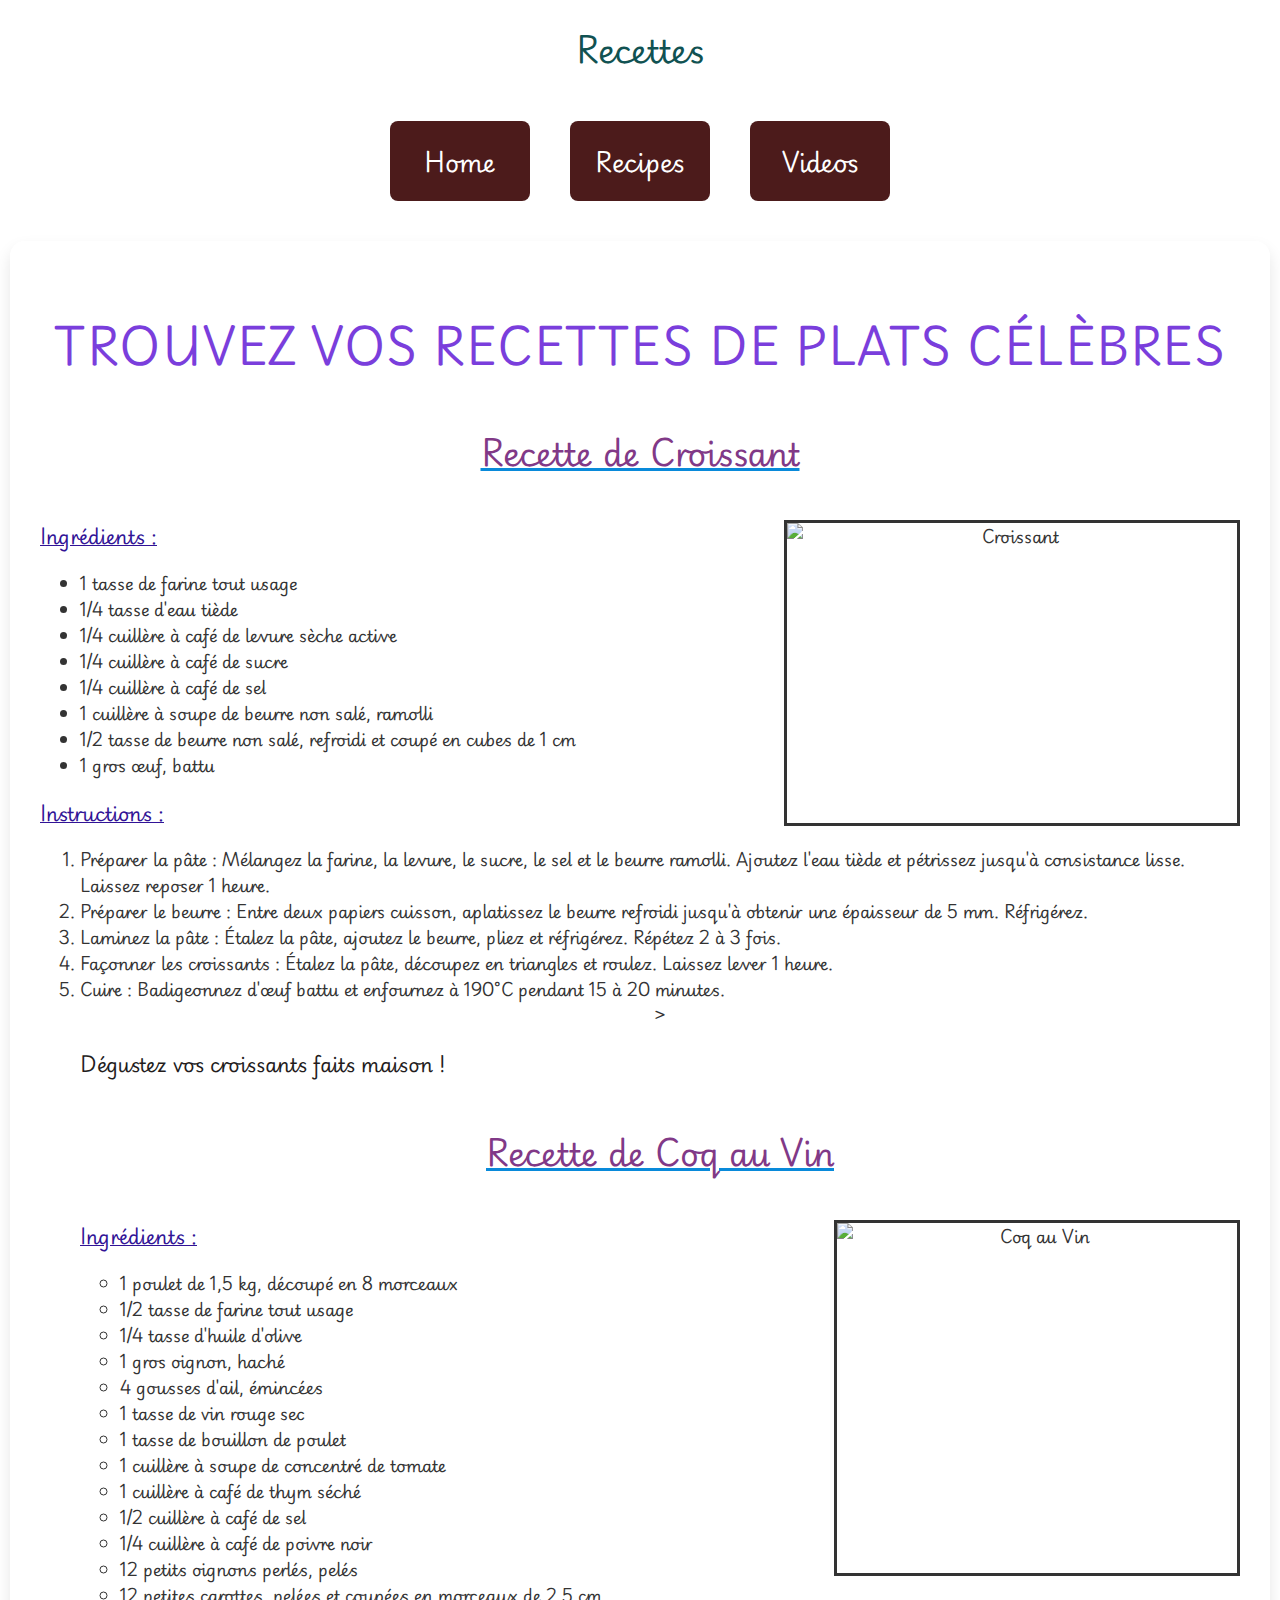
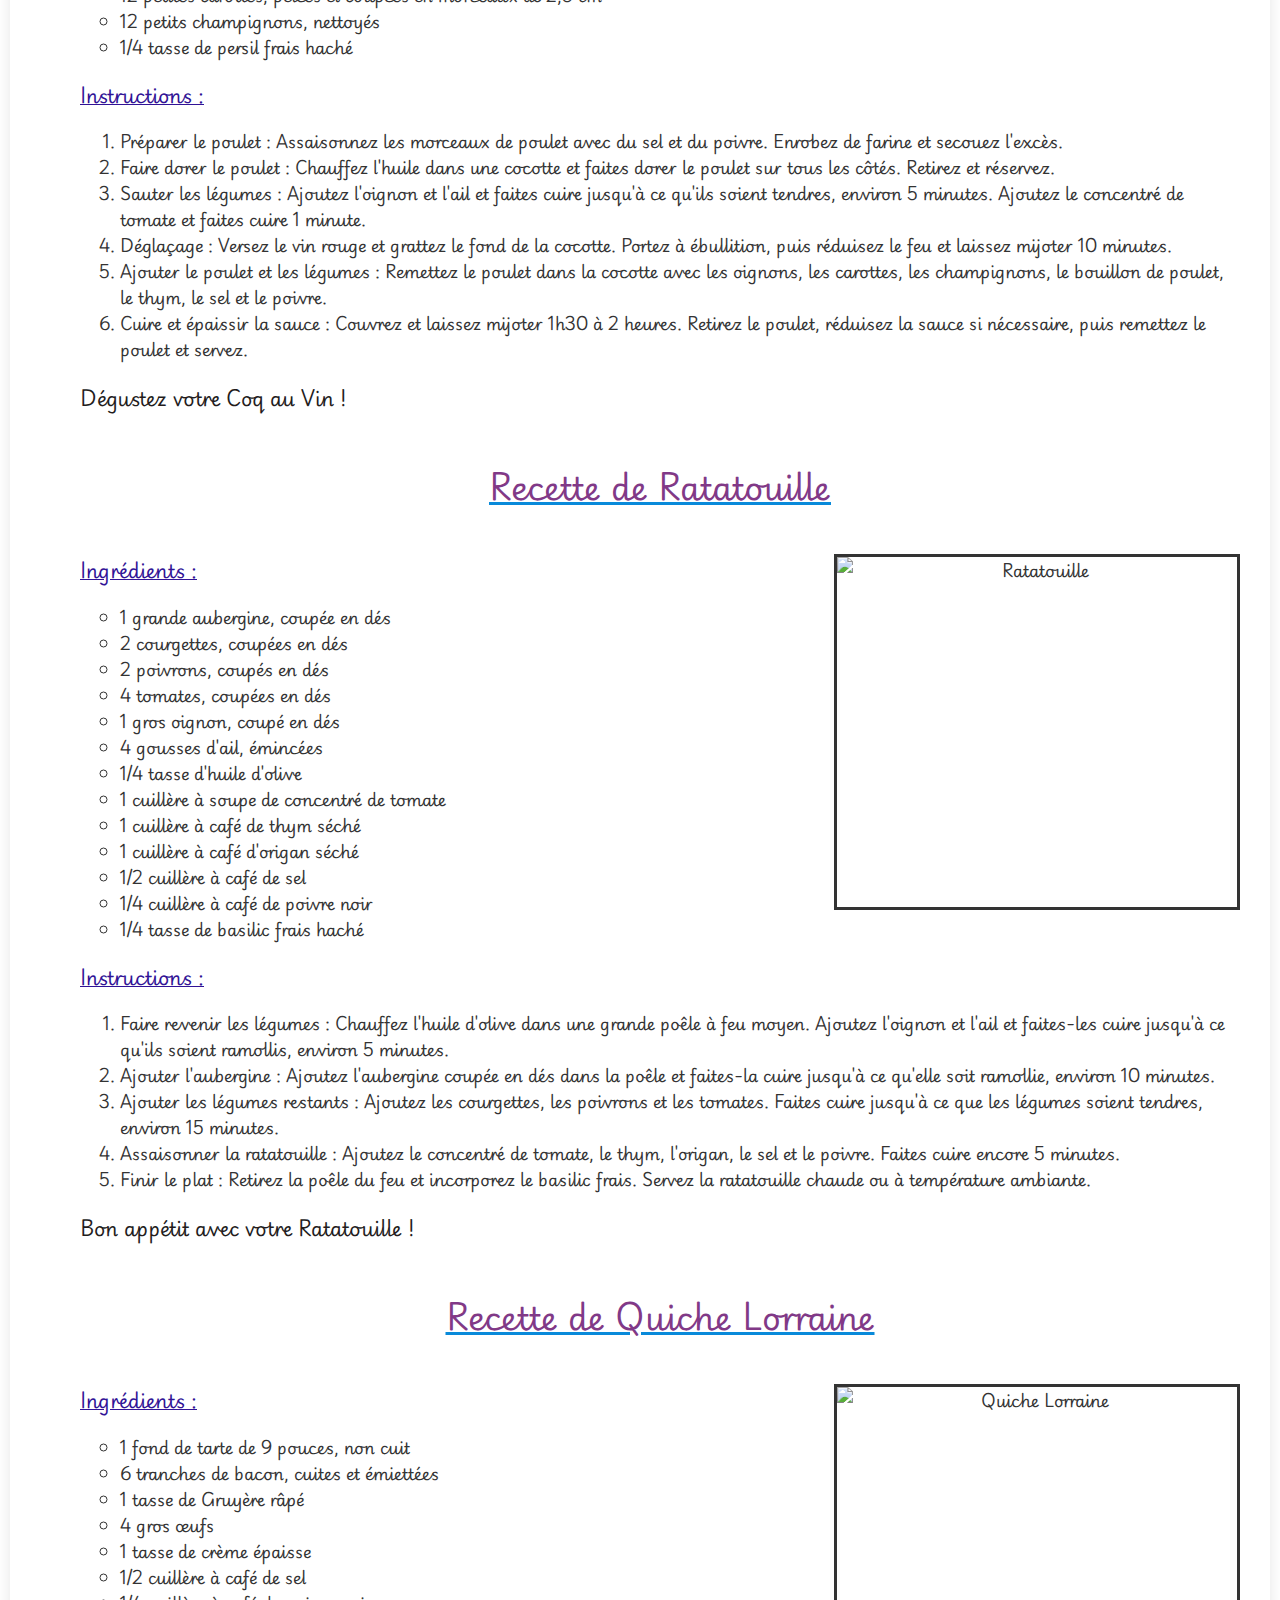
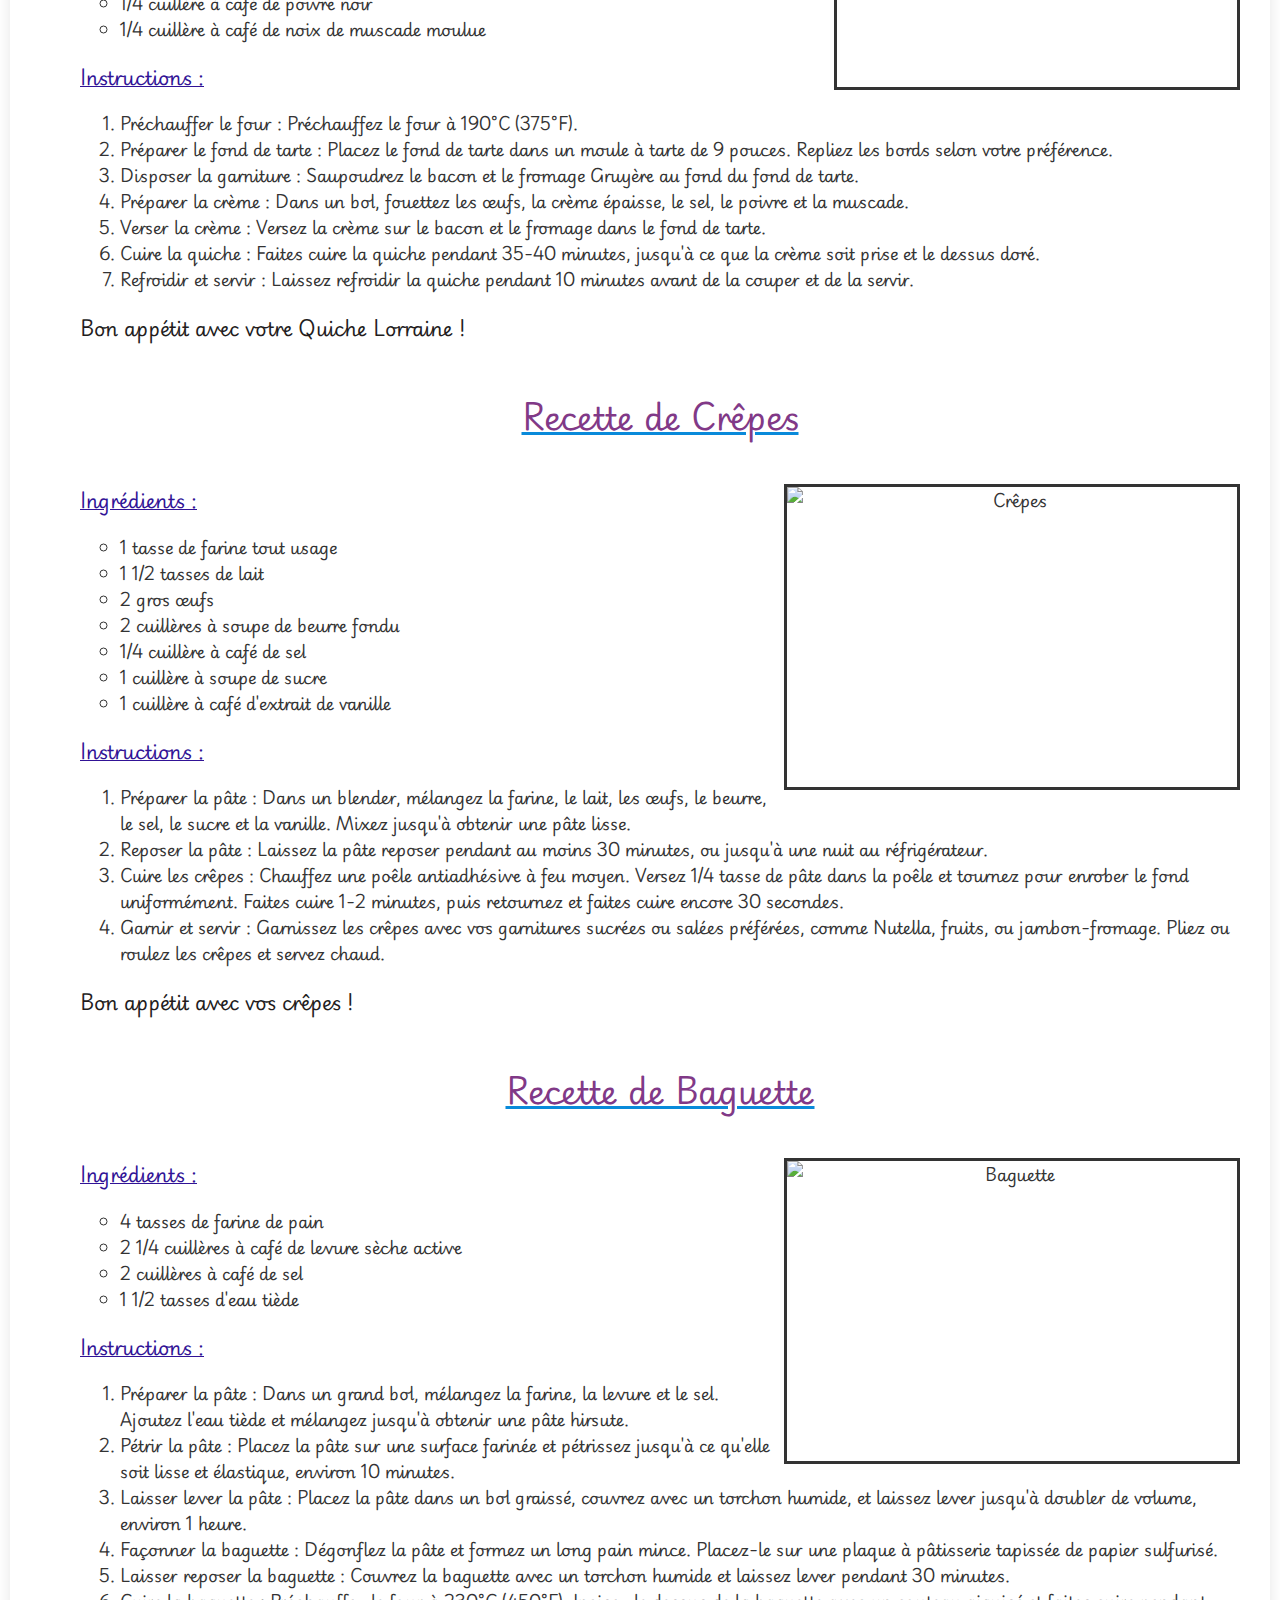
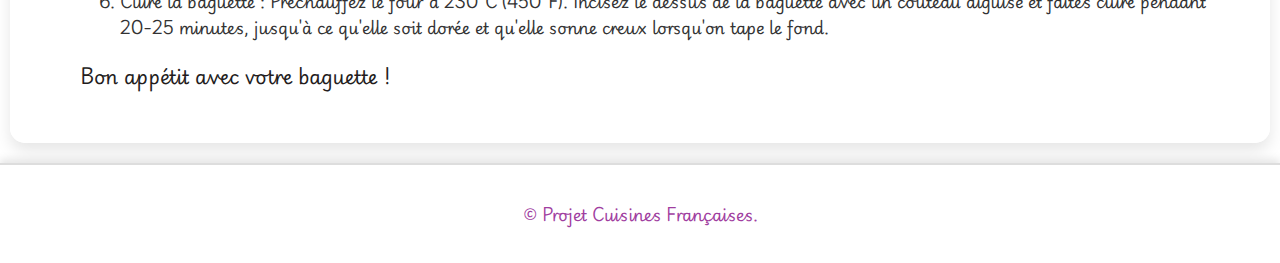
==== recipes.html @ f679b9dc "Add files via upload" ====
<!DOCTYPE html>
<html lang="fr">

<head>
    <meta charset="UTF-8">
    <meta name="viewport" content="width=device-width, initial-scale=1.0">
    <title>Recettes</title>
    <link rel="stylesheet" href="style.css">
    <style>
        @import url('https://fonts.googleapis.com/css2?family=Playwrite+GB+S:ital,wght@0,100..400;1,100..400&display=swap');
    </style>
</head>

<body>
    <header>
        <h1>Recettes</h1>
    </header>

    <!-- Navigation -->
    <nav>
        <div class="nav-button">
            <h2><a href="index.html" target="_self">Home</a></h2>
        </div>
        <div class="nav-button">
            <h2><a href="recipes.html" target="_self">Recipes</a></h2>
        </div>
        <div class="nav-button">
            <h2><a href="videos.html" target="_self">Videos</a></h2>
        </div>
    </nav>

    <!-- Main Content Section -->
    <section class="content">
        <h2>Trouvez vos recettes de plats célèbres</h2>

        <h4>Recette de Croissant</h4>
        <img src="./Assets/croissant.jpg" alt="Croissant"
            style="width:450px; height:300px; float:right; border: medium solid;">
        <h3>Ingrédients :</h3>

        <ul>
            <li>1 tasse de farine tout usage</li>
            <li>1/4 tasse d'eau tiède</li>
            <li>1/4 cuillère à café de levure sèche active</li>
            <li>1/4 cuillère à café de sucre</li>
            <li>1/4 cuillère à café de sel</li>
            <li>1 cuillère à soupe de beurre non salé, ramolli</li>
            <li>1/2 tasse de beurre non salé, refroidi et coupé en cubes de 1 cm</li>
            <li>1 gros œuf, battu</li>
        </ul>

        <h3>Instructions :</h3>

        <ol>
            <li><b>Préparer la pâte :</b> Mélangez la farine, la levure, le sucre, le sel et le beurre ramolli. Ajoutez
                l'eau tiède et pétrissez jusqu'à consistance lisse. Laissez reposer 1 heure.</li>
            <li><b>Préparer le beurre :</b> Entre deux papiers cuisson, aplatissez le beurre refroidi jusqu'à obtenir
                une épaisseu</ul>r de 5 mm. Réfrigérez.</li>
            <li><b>Laminez la pâte :</b> Étalez la pâte, ajoutez le beurre, pliez et réfrigérez. Répétez 2 à 3 fois.
            </li>
            <li><b>Façonner les croissants :</b> Étalez la pâte, découpez en triangles et roulez. Laissez lever 1 heure.
            </li>
            <li><b>Cuire :</b> Badigeonnez d'œuf battu et enfournez à 190°C pendant 15 à 20 minutes.</li>
            </ol< /ol>>

            <p>Dégustez vos croissants faits maison !</p>

            <h4>Recette de Coq au Vin</h4>
            <img src="./Assets/coq-au-vin.jpg" alt="Coq au Vin"
                style="width:400px; height:350px; float:right; border: medium solid;">
            <h3>Ingrédients :</h3>
            <ul>
                <li>1 poulet de 1,5 kg, découpé en 8 morceaux</li>
                <li>1/2 tasse de farine tout usage</li>
                <li>1/4 tasse d'huile d'olive</li>
                <li>1 gros oignon, haché</li>
                <li>4 gousses d'ail, émincées</li>
                <li>1 tasse de vin rouge sec</li>
                <li>1 tasse de bouillon de poulet</li>
                <li>1 cuillère à soupe de concentré de tomate</li>
                <li>1 cuillère à café de thym séché</li>
                <li>1/2 cuillère à café de sel</li>
                <li>1/4 cuillère à café de poivre noir</li>
                <li>12 petits oignons perlés, pelés</li>
                <li>12 petites carottes, pelées et coupées en morceaux de 2,5 cm</li>
                <li>12 petits champignons, nettoyés</li>
                <li>1/4 tasse de persil frais haché</li>
            </ul>

            <h3>Instructions :</h3>

            <ol>
                <li><b>Préparer le poulet :</b> Assaisonnez les morceaux de poulet avec du sel et du poivre. Enrobez de
                    farine et secouez l'excès.</li>
                <li><b>Faire dorer le poulet :</b> Chauffez l'huile dans une cocotte et faites dorer le poulet sur tous
                    les côtés. Retirez et réservez.</li>
                <li><b>Sauter les légumes :</b> Ajoutez l'oignon et l'ail et faites cuire jusqu'à ce qu'ils soient
                    tendres, environ 5 minutes. Ajoutez le concentré de tomate et faites cuire 1 minute.</li>
                <li><b>Déglaçage :</b> Versez le vin rouge et grattez le fond de la cocotte. Portez à ébullition, puis
                    réduisez le feu et laissez mijoter 10 minutes.</li>
                <li><b>Ajouter le poulet et les légumes :</b> Remettez le poulet dans la cocotte avec les oignons, les
                    carottes, les champignons, le bouillon de poulet, le thym, le sel et le poivre.</li>
                <li><b>Cuire et épaissir la sauce :</b> Couvrez et laissez mijoter 1h30 à 2 heures. Retirez le poulet,
                    réduisez la sauce si nécessaire, puis remettez le poulet et servez.</li>
            </ol>

            <p>Dégustez votre Coq au Vin !</p>

            <h4>Recette de Ratatouille</h4>
            <img src="./Assets/ratatouille.jpg" alt="Ratatouille"
                style="width:400px;height:350px;float:right; border: medium solid;">
            <h3>Ingrédients :</h3>
            <ul>
                <li>1 grande aubergine, coupée en dés</li>
                <li>2 courgettes, coupées en dés</li>
                <li>2 poivrons, coupés en dés</li>
                <li>4 tomates, coupées en dés</li>
                <li>1 gros oignon, coupé en dés</li>
                <li>4 gousses d'ail, émincées</li>
                <li>1/4 tasse d'huile d'olive</li>
                <li>1 cuillère à soupe de concentré de tomate</li>
                <li>1 cuillère à café de thym séché</li>
                <li>1 cuillère à café d'origan séché</li>
                <li>1/2 cuillère à café de sel</li>
                <li>1/4 cuillère à café de poivre noir</li>
                <li>1/4 tasse de basilic frais haché</li>
            </ul>

            <h3>Instructions :</h3>

            <ol>
                <li><b>Faire revenir les légumes :</b> Chauffez l'huile d'olive dans une grande poêle à feu moyen.
                    Ajoutez l'oignon et l'ail et faites-les cuire jusqu'à ce qu'ils soient ramollis, environ 5 minutes.
                </li>
                <li><b>Ajouter l'aubergine :</b> Ajoutez l'aubergine coupée en dés dans la poêle et faites-la cuire
                    jusqu'à ce qu'elle soit ramollie, environ 10 minutes.</li>
                <li><b>Ajouter les légumes restants :</b> Ajoutez les courgettes, les poivrons et les tomates. Faites
                    cuire jusqu'à ce que les légumes soient tendres, environ 15 minutes.</li>
                <li><b>Assaisonner la ratatouille :</b> Ajoutez le concentré de tomate, le thym, l'origan, le sel et le
                    poivre. Faites cuire encore 5 minutes.</li>
                <li><b>Finir le plat :</b> Retirez la poêle du feu et incorporez le basilic frais. Servez la ratatouille
                    chaude ou à température ambiante.</li>
            </ol>

            <p>Bon appétit avec votre Ratatouille !</p>

            <h4>Recette de Quiche Lorraine</h4>
            <img src="./Assets/quiche-lorraine.jpg" alt="Quiche Lorraine"
                style="width:400px;height:300px;float:right; border: medium solid;">
            <h3>Ingrédients :</h3>

            <ul>
                <li>1 fond de tarte de 9 pouces, non cuit</li>
                <li>6 tranches de bacon, cuites et émiettées</li>
                <li>1 tasse de Gruyère râpé</li>
                <li>4 gros œufs</li>
                <li>1 tasse de crème épaisse</li>
                <li>1/2 cuillère à café de sel</li>
                <li>1/4 cuillère à café de poivre noir</li>
                <li>1/4 cuillère à café de noix de muscade moulue</li>
            </ul>

            <h3>Instructions :</h3>

            <ol>
                <li><b>Préchauffer le four :</b> Préchauffez le four à 190°C (375°F).</li>
                <li><b>Préparer le fond de tarte :</b> Placez le fond de tarte dans un moule à tarte de 9 pouces.
                    Repliez les bords selon votre préférence.</li>
                <li><b>Disposer la garniture :</b> Saupoudrez le bacon et le fromage Gruyère au fond du fond de tarte.
                </li>
                <li><b>Préparer la crème :</b> Dans un bol, fouettez les œufs, la crème épaisse, le sel, le poivre et la
                    muscade.</li>
                <li><b>Verser la crème :</b> Versez la crème sur le bacon et le fromage dans le fond de tarte.</li>
                <li><b>Cuire la quiche :</b> Faites cuire la quiche pendant 35-40 minutes, jusqu'à ce que la crème soit
                    prise et le dessus doré.</li>
                <li><b>Refroidir et servir :</b> Laissez refroidir la quiche pendant 10 minutes avant de la couper et de
                    la servir.</li>
            </ol>

            <p>Bon appétit avec votre Quiche Lorraine !</p>

            <h4>Recette de Crêpes</h4>
            <img src="./Assets/crepes.jpg" alt="Crêpes"
                style="width:450px;height:300px;float:right; border: medium solid;">
            <h3>Ingrédients :</h3>

            <ul>
                <li>1 tasse de farine tout usage</li>
                <li>1 1/2 tasses de lait</li>
                <li>2 gros œufs</li>
                <li>2 cuillères à soupe de beurre fondu</li>
                <li>1/4 cuillère à café de sel</li>
                <li>1 cuillère à soupe de sucre</li>
                <li>1 cuillère à café d'extrait de vanille</li>
            </ul>

            <h3>Instructions :</h3>

            <ol>
                <li><b>Préparer la pâte :</b> Dans un blender, mélangez la farine, le lait, les œufs, le beurre, le sel,
                    le sucre et la vanille. Mixez jusqu'à obtenir une pâte lisse.</li>
                <li><b>Reposer la pâte :</b> Laissez la pâte reposer pendant au moins 30 minutes, ou jusqu'à une nuit au
                    réfrigérateur.</li>
                <li><b>Cuire les crêpes :</b> Chauffez une poêle antiadhésive à feu moyen. Versez 1/4 tasse de pâte dans
                    la poêle et tournez pour enrober le fond uniformément. Faites cuire 1-2 minutes, puis retournez et
                    faites cuire encore 30 secondes.</li>
                <li><b>Garnir et servir :</b> Garnissez les crêpes avec vos garnitures sucrées ou salées préférées,
                    comme Nutella, fruits, ou jambon-fromage. Pliez ou roulez les crêpes et servez chaud.</li>
            </ol>

            <p>Bon appétit avec vos crêpes !</p>

            <h4>Recette de Baguette</h4>
            <img src="./Assets/baguette.jpg" alt="Baguette"
                style="width:450px;height:300px;float:right; border: medium solid;">
            <h3>Ingrédients :</h3>

            <ul>
                <li>4 tasses de farine de pain</li>
                <li>2 1/4 cuillères à café de levure sèche active</li>
                <li>2 cuillères à café de sel</li>
                <li>1 1/2 tasses d'eau tiède</li>
            </ul>

            <h3>Instructions :</h3>

            <ol>
                <li><b>Préparer la pâte :</b> Dans un grand bol, mélangez la farine, la levure et le sel. Ajoutez l'eau
                    tiède et mélangez jusqu'à obtenir une pâte hirsute.</li>
                <li><b>Pétrir la pâte :</b> Placez la pâte sur une surface farinée et pétrissez jusqu'à ce qu'elle soit
                    lisse et élastique, environ 10 minutes.</li>
                <li><b>Laisser lever la pâte :</b> Placez la pâte dans un bol graissé, couvrez avec un torchon humide,
                    et laissez lever jusqu'à doubler de volume, environ 1 heure.</li>
                <li><b>Façonner la baguette :</b> Dégonflez la pâte et formez un long pain mince. Placez-le sur une
                    plaque à pâtisserie tapissée de papier sulfurisé.</li>
                <li><b>Laisser reposer la baguette :</b> Couvrez la baguette avec un torchon humide et laissez lever
                    pendant 30 minutes.</li>
                <li><b>Cuire la baguette :</b> Préchauffez le four à 230°C (450°F). Incisez le dessus de la baguette
                    avec un couteau aiguisé et faites cuire pendant 20-25 minutes, jusqu'à ce qu'elle soit dorée et
                    qu'elle sonne creux lorsqu'on tape le fond.</li>
            </ol>

            <p>Bon appétit avec votre baguette !</p>


    </section>


    <footer>
        <p>&copy; Projet Cuisines Françaises.</p>
    </footer>
    <script src="script.js"></script>
</body>

</html>
---- style.css ----
/* General Style */
body {
    background-image: url('./Assets/image.png');
    /* Add your background image here */
    background-size: cover;
    background-attachment: fixed;
    margin: 0;
    padding: 0;
    color: #333;

    font-family: "Playwrite GB S", cursive;
    font-optical-sizing: auto;
    font-weight: 400;
    font-style: normal;
}

header {
    text-align: center;
    padding: 1px;
    background-color: rgba(255, 255, 255, 0.8);
}

header h1 {
    font-size: 2rem;
    color: #115252;
}

/* Navigation */
nav {
    display: flex;
    justify-content: center;
    margin: 3px;
}

nav a {
    text-decoration: none;
    color: rgb(255, 255, 255);
}

.nav-button {
    padding: 20px;
    margin: 20px;
    background-color: #4c1b1b;
    border-radius: 8px;
    text-align: center;
    width: 100px;
    transition: all 0.3s ease-in-out;
}

.nav-button:hover {
    box-shadow: 0 0 15px 5px #ff7f50;
    transform: scale(1.05);
}

.nav-button h2 {
    margin: 0;
    font-size: 1.5rem;
}

/* Main Section */
.content {
    max-width: 1200px;
    margin: 20px auto;
    padding: 20px;
    background-color: rgba(255, 255, 255, 0.9);
    border-radius: 12px;
}

.content h2 {
    font-size: 2rem;
    text-align: center;
    color: #c351c3;
}

.content p {
    font-size: 1.2rem;
    line-height: 1.6;
    text-align: justify;
}

.food-images {
    display: flex;
    justify-content: space-around;
    margin-top: 20px;
}

.food-images img {
    width: 30%;
    border-radius: 8px;
    transition: transform 0.3s ease;
}

.food-images img:hover {
    transform: scale(1.1);
}

footer {
    text-align: center;
    padding: 10px;
    background-color: rgba(255, 255, 255, 0.8);
    border-top: 2px solid #ddd;
}

/* Main Section */
.content {
    max-width: 1200px;
    margin: 20px auto;
    padding: 30px;
    background-color: rgba(255, 255, 255, 0.9);
    border-radius: 15px;
    box-shadow: 0 8px 16px rgba(0, 0, 0, 0.1);
    text-align: center;
}

.content h2 {
    font-size: 2.8rem;
    color: #7a3edc;
    margin-bottom: 20px;
    text-transform: uppercase;
    letter-spacing: 1.5px;
}

.content p {
    font-size: 1.2rem;
    line-height: 1.8;
    text-align: justify;
    color: #231c1c;
}

/* Food Images */
.food-images {
    display: flex;
    justify-content: space-around;
    margin-top: 30px;
}

.food-images img {
    width: 30%;
    border-radius: 12px;
    transition: transform 0.3s ease, box-shadow 0.3s ease;
    box-shadow: 0 5px 15px rgba(231, 37, 37, 0.1);
}

.food-images img:hover {
    transform: scale(1.1);
    box-shadow: 0 8px 30px rgba(255, 160, 122, 0.8);
}

/* Footer */
footer {
    text-align: center;
    padding: 20px;
    background-color: rgba(255, 255, 255, 0.8);
    border-top: 2px solid #ddd;
    box-shadow: 0 -4px 8px rgba(0, 0, 0, 0.1);
}

footer p {
    color: #9f3e9f;
    font-size: 1rem;
}

/* Enhance link color */
a {
    color: #ff7f50;
    transition: color 0.3s;
}

a:hover {
    color: #ff6f61;
}

strong{
    text-decoration: underline;
}

strong:hover {
    color: #608bfa;
    cursor: pointer;
}

li{    
    text-align: left;
}

/* Full-screen blur overlay */
.blur-overlay {
    position: fixed;
    top: 0;
    left: 0;
    width: 100vw;
    height: 100vh;
    background-color: rgba(255, 255, 255, 0.5);
    backdrop-filter: blur(10px);
    z-index: 5;
    display: none;
}

/* Pop-up container for image */
.image-popup {
    position: fixed;
    top: 50%;
    left: 50%;
    transform: translate(-50%, -50%);
    width: 600px;
    max-width: 90vw;
    background: white;
    box-shadow: 0 8px 16px rgba(0, 0, 0, 0.5);
    border-radius: 8px;
    z-index: 10;
    display: none; /* Hidden by default */
    padding: 15px;
    text-align: center;
}

/* Image inside the pop-up */
.popup-image {
    max-width: 100%;
    border-radius: 10px;
}

/* Close button */
.close-btn {
    position: absolute;
    top: 0px; /* Adjust for vertical positioning */
    right: 0px; /* Adjust for horizontal positioning */
    font-size: 25px;
    color: rgb(0, 0, 0); /* Change color to black for visibility */
    cursor: pointer;
    border: none; /* Remove border */
    background: none; /* Remove background */
    padding: 0; /* Remove padding */
    margin: 0; /*Remove margin*/
    z-index: 20; /* Ensure it appears on top of the image */
}

h3{
    text-align: left;
    color: #311396;
    text-decoration: underline;
}

h4 {
    color: #813987;
    font-weight: bolder;
    font-size: 2rem;
    text-decoration: underline rgb(9, 138, 218);
}

.rubik-wet-paint-regular {
    font-family: "Rubik Wet Paint", serif;
    font-weight: 400;
    font-style: normal;
}
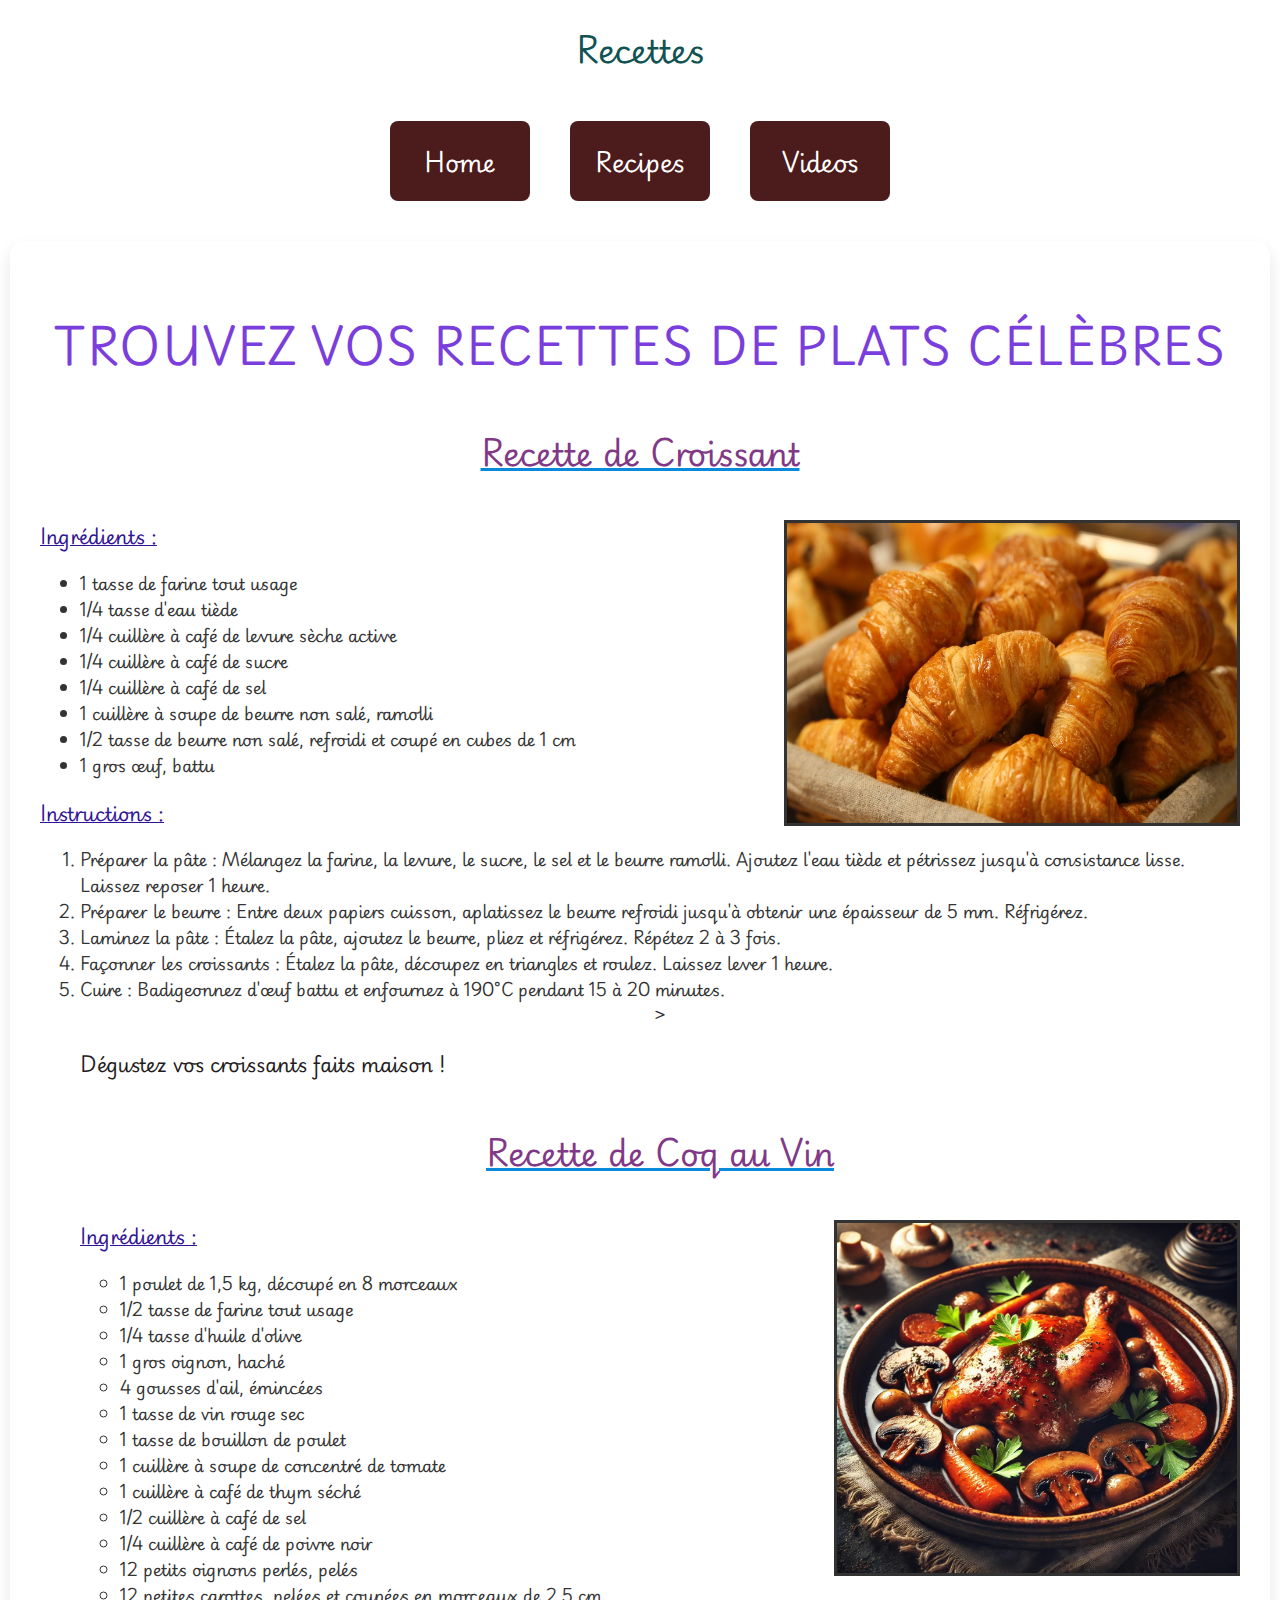
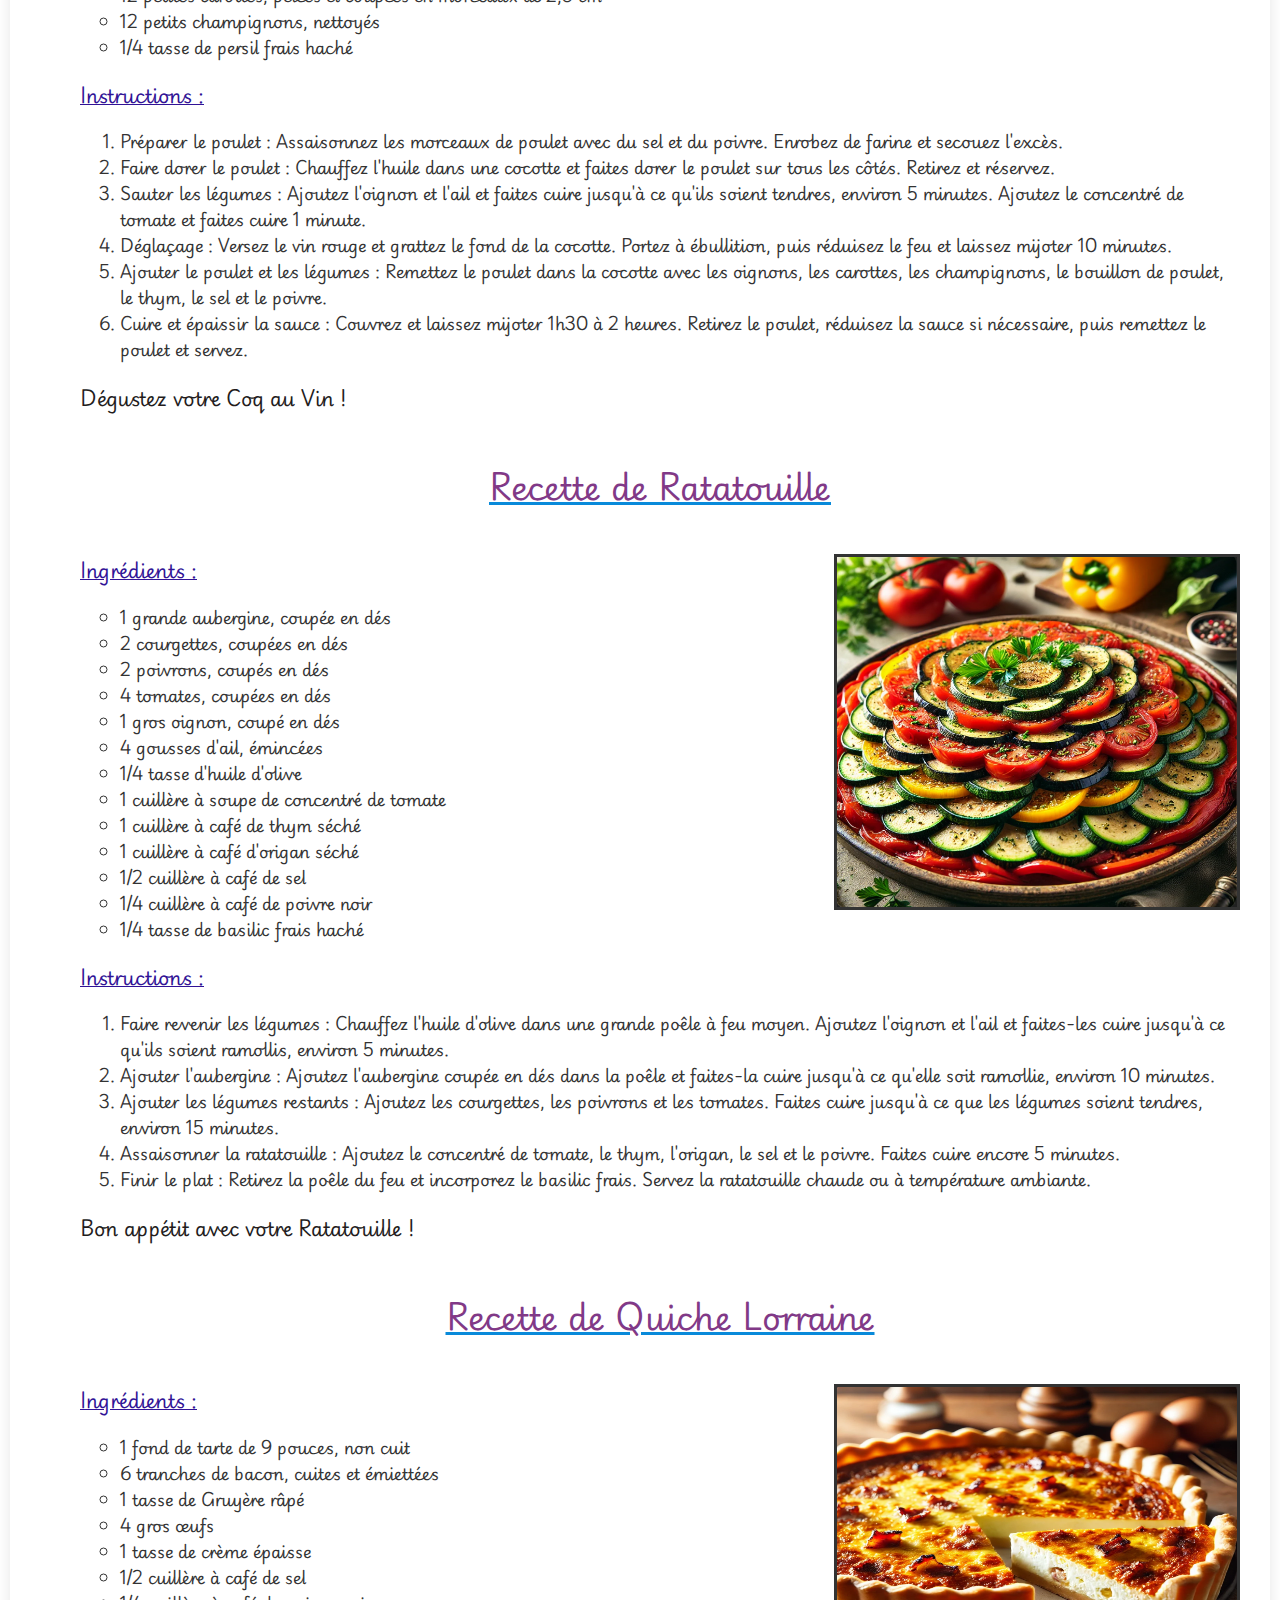
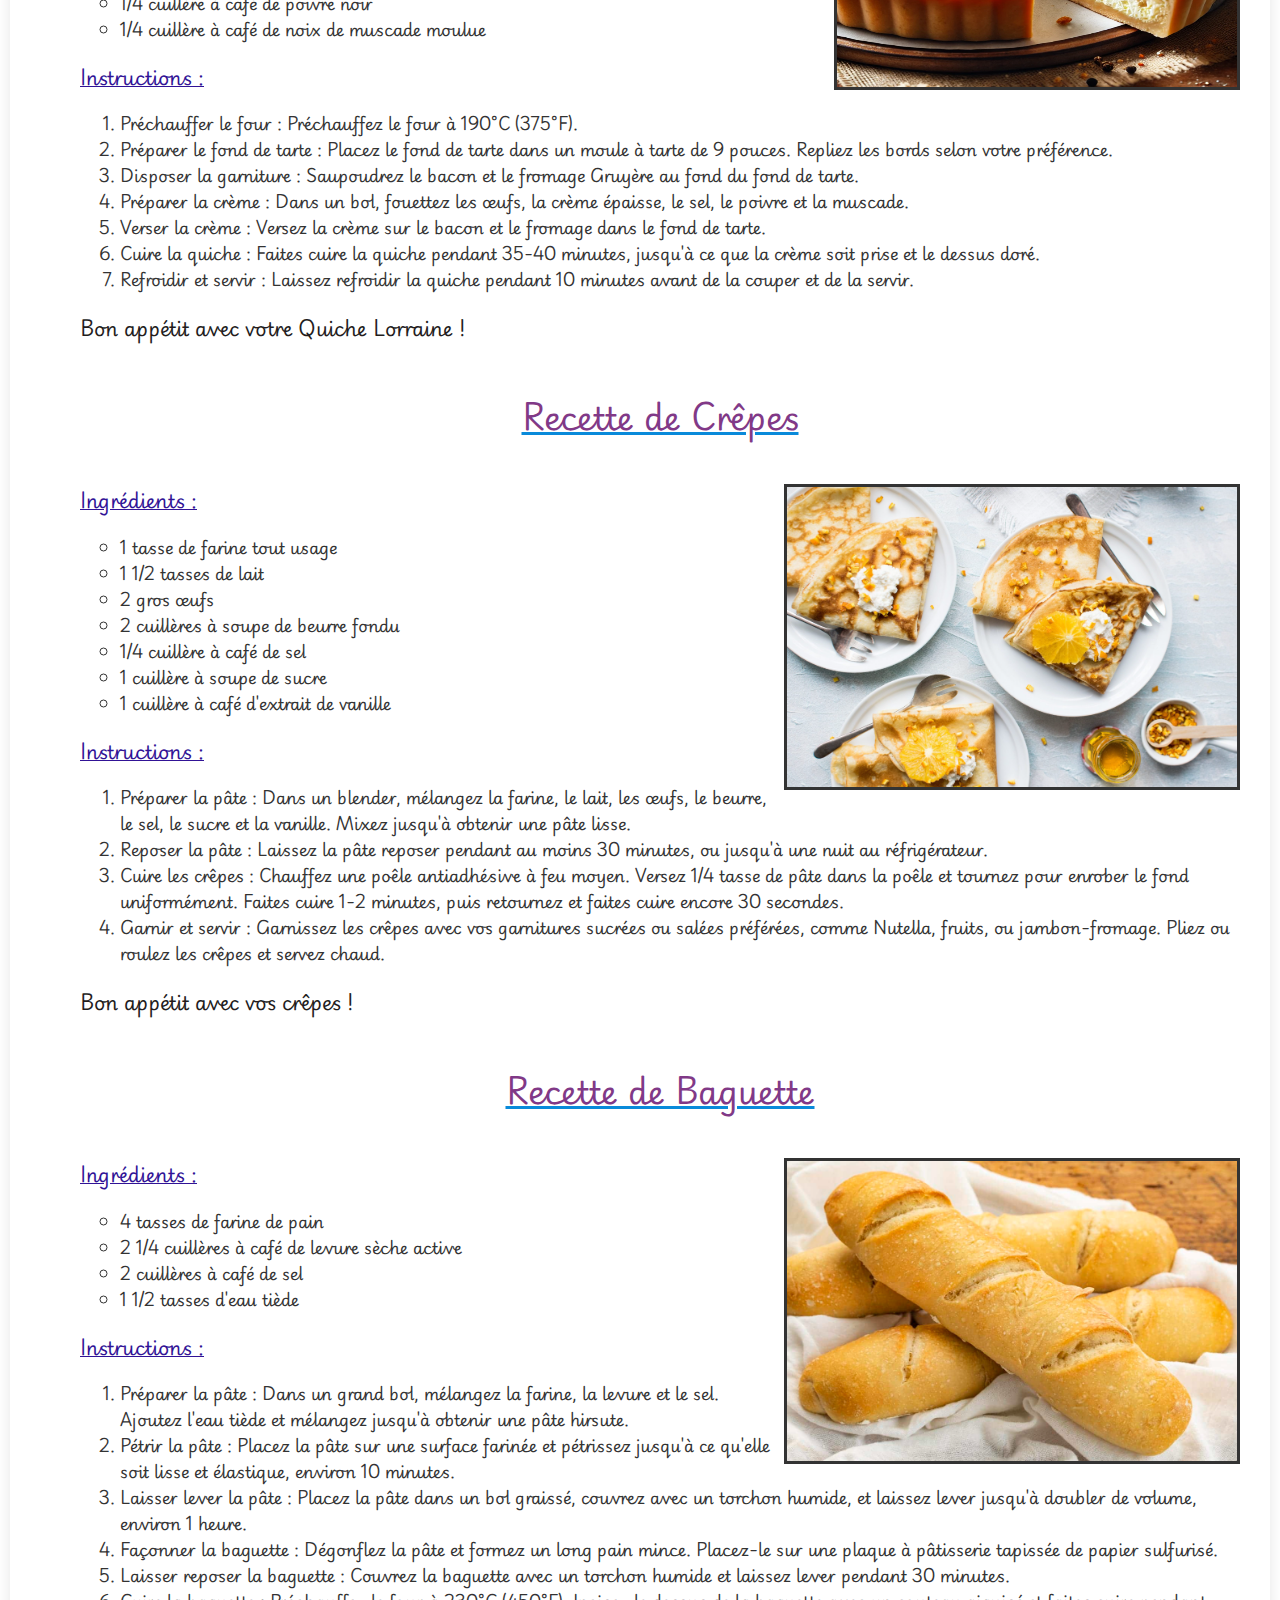
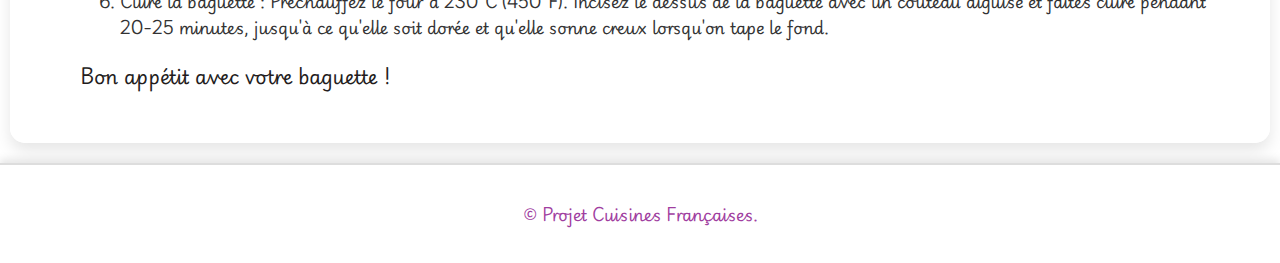
==== commit 053d3d08: "recipes.html" ====
--- a/recipes.html
+++ b/recipes.html
@@ -34,7 +34,7 @@
         <h2>Trouvez vos recettes de plats célèbres</h2>
 
         <h4>Recette de Croissant</h4>
-        <img src="./Assets/croissant.jpg" alt="Croissant"
+        <img src="croissant.jpg" alt="Croissant"
             style="width:450px; height:300px; float:right; border: medium solid;">
         <h3>Ingrédients :</h3>
 
@@ -66,7 +66,7 @@
             <p>Dégustez vos croissants faits maison !</p>
 
             <h4>Recette de Coq au Vin</h4>
-            <img src="./Assets/coq-au-vin.jpg" alt="Coq au Vin"
+            <img src="coq-au-vin.jpg" alt="Coq au Vin"
                 style="width:400px; height:350px; float:right; border: medium solid;">
             <h3>Ingrédients :</h3>
             <ul>
@@ -107,7 +107,7 @@
             <p>Dégustez votre Coq au Vin !</p>
 
             <h4>Recette de Ratatouille</h4>
-            <img src="./Assets/ratatouille.jpg" alt="Ratatouille"
+            <img src="ratatouille.jpg" alt="Ratatouille"
                 style="width:400px;height:350px;float:right; border: medium solid;">
             <h3>Ingrédients :</h3>
             <ul>
@@ -145,7 +145,7 @@
             <p>Bon appétit avec votre Ratatouille !</p>
 
             <h4>Recette de Quiche Lorraine</h4>
-            <img src="./Assets/quiche-lorraine.jpg" alt="Quiche Lorraine"
+            <img src="quiche-lorraine.jpg" alt="Quiche Lorraine"
                 style="width:400px;height:300px;float:right; border: medium solid;">
             <h3>Ingrédients :</h3>
 
@@ -180,7 +180,7 @@
             <p>Bon appétit avec votre Quiche Lorraine !</p>
 
             <h4>Recette de Crêpes</h4>
-            <img src="./Assets/crepes.jpg" alt="Crêpes"
+            <img src="crepes.jpg" alt="Crêpes"
                 style="width:450px;height:300px;float:right; border: medium solid;">
             <h3>Ingrédients :</h3>
 
@@ -211,7 +211,7 @@
             <p>Bon appétit avec vos crêpes !</p>
 
             <h4>Recette de Baguette</h4>
-            <img src="./Assets/baguette.jpg" alt="Baguette"
+            <img src="baguette.jpg" alt="Baguette"
                 style="width:450px;height:300px;float:right; border: medium solid;">
             <h3>Ingrédients :</h3>
 
@@ -252,4 +252,4 @@
     <script src="script.js"></script>
 </body>
 
-</html>+</html>
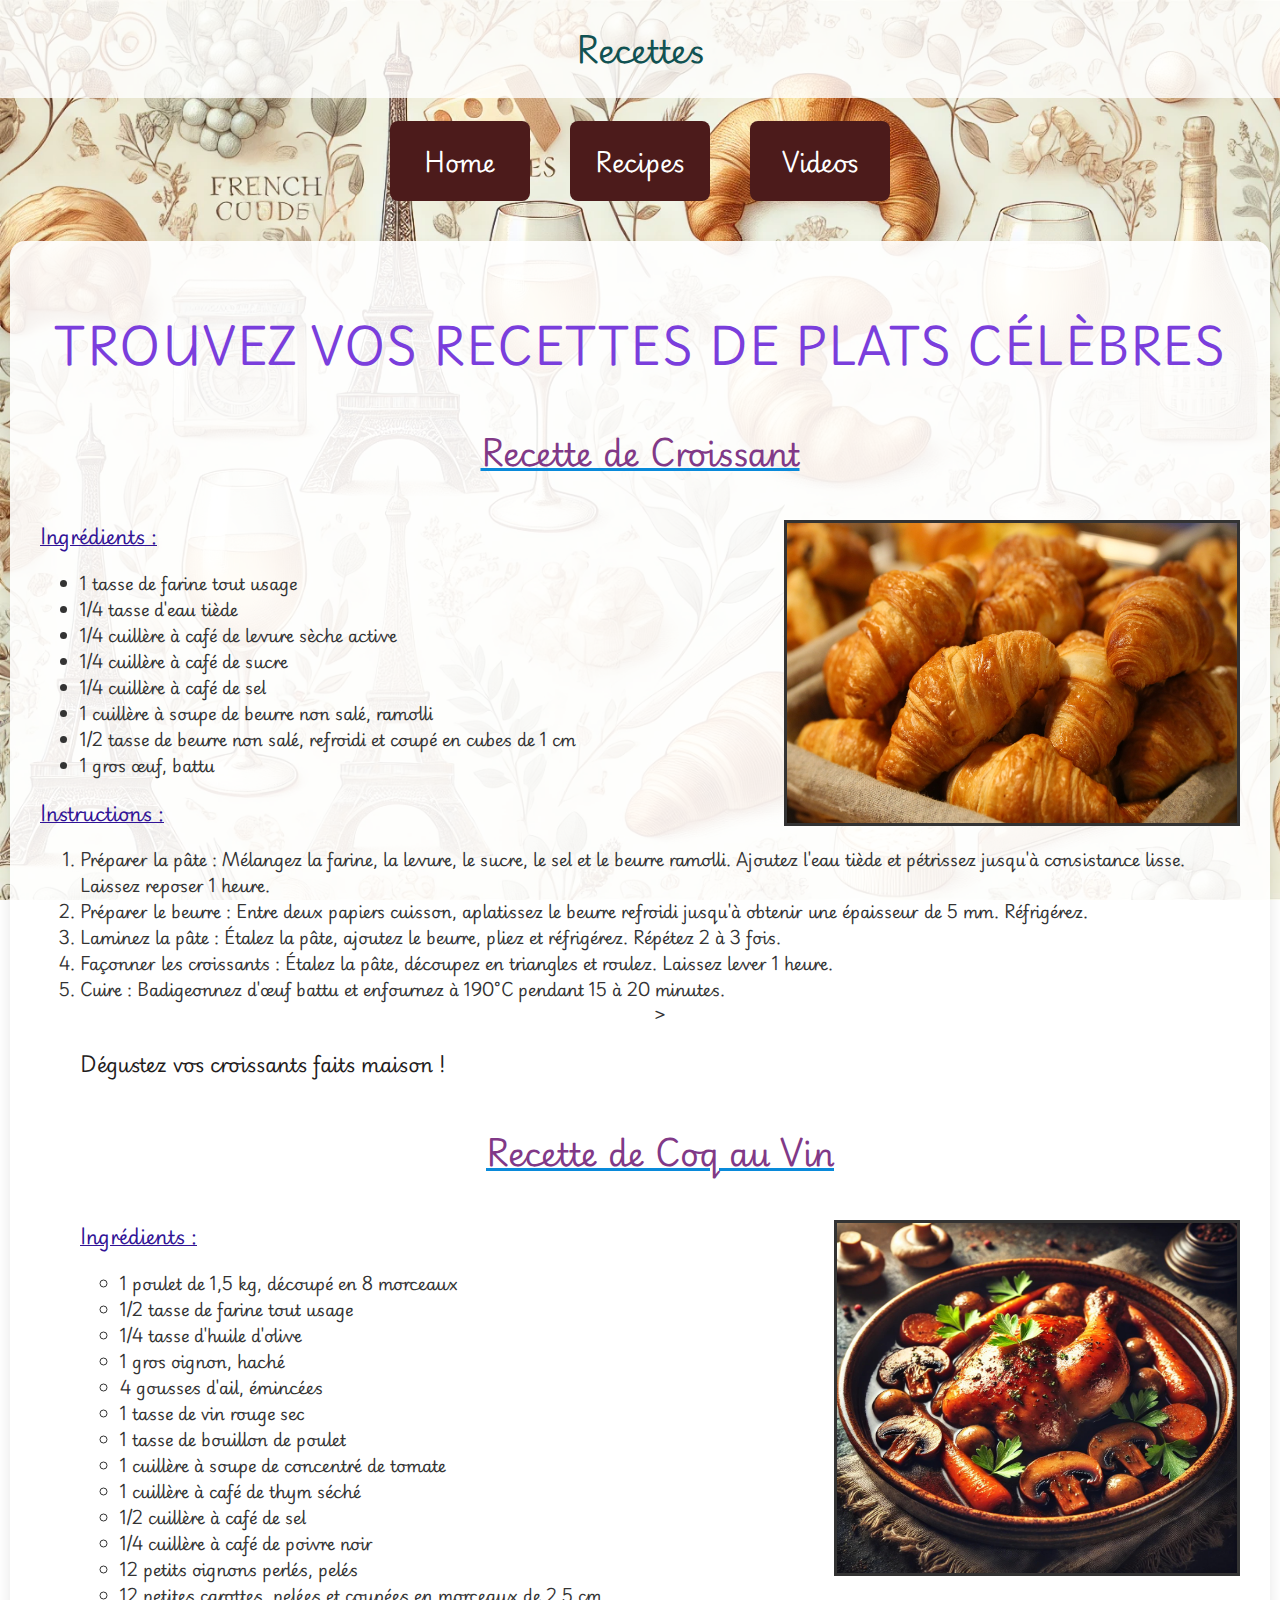
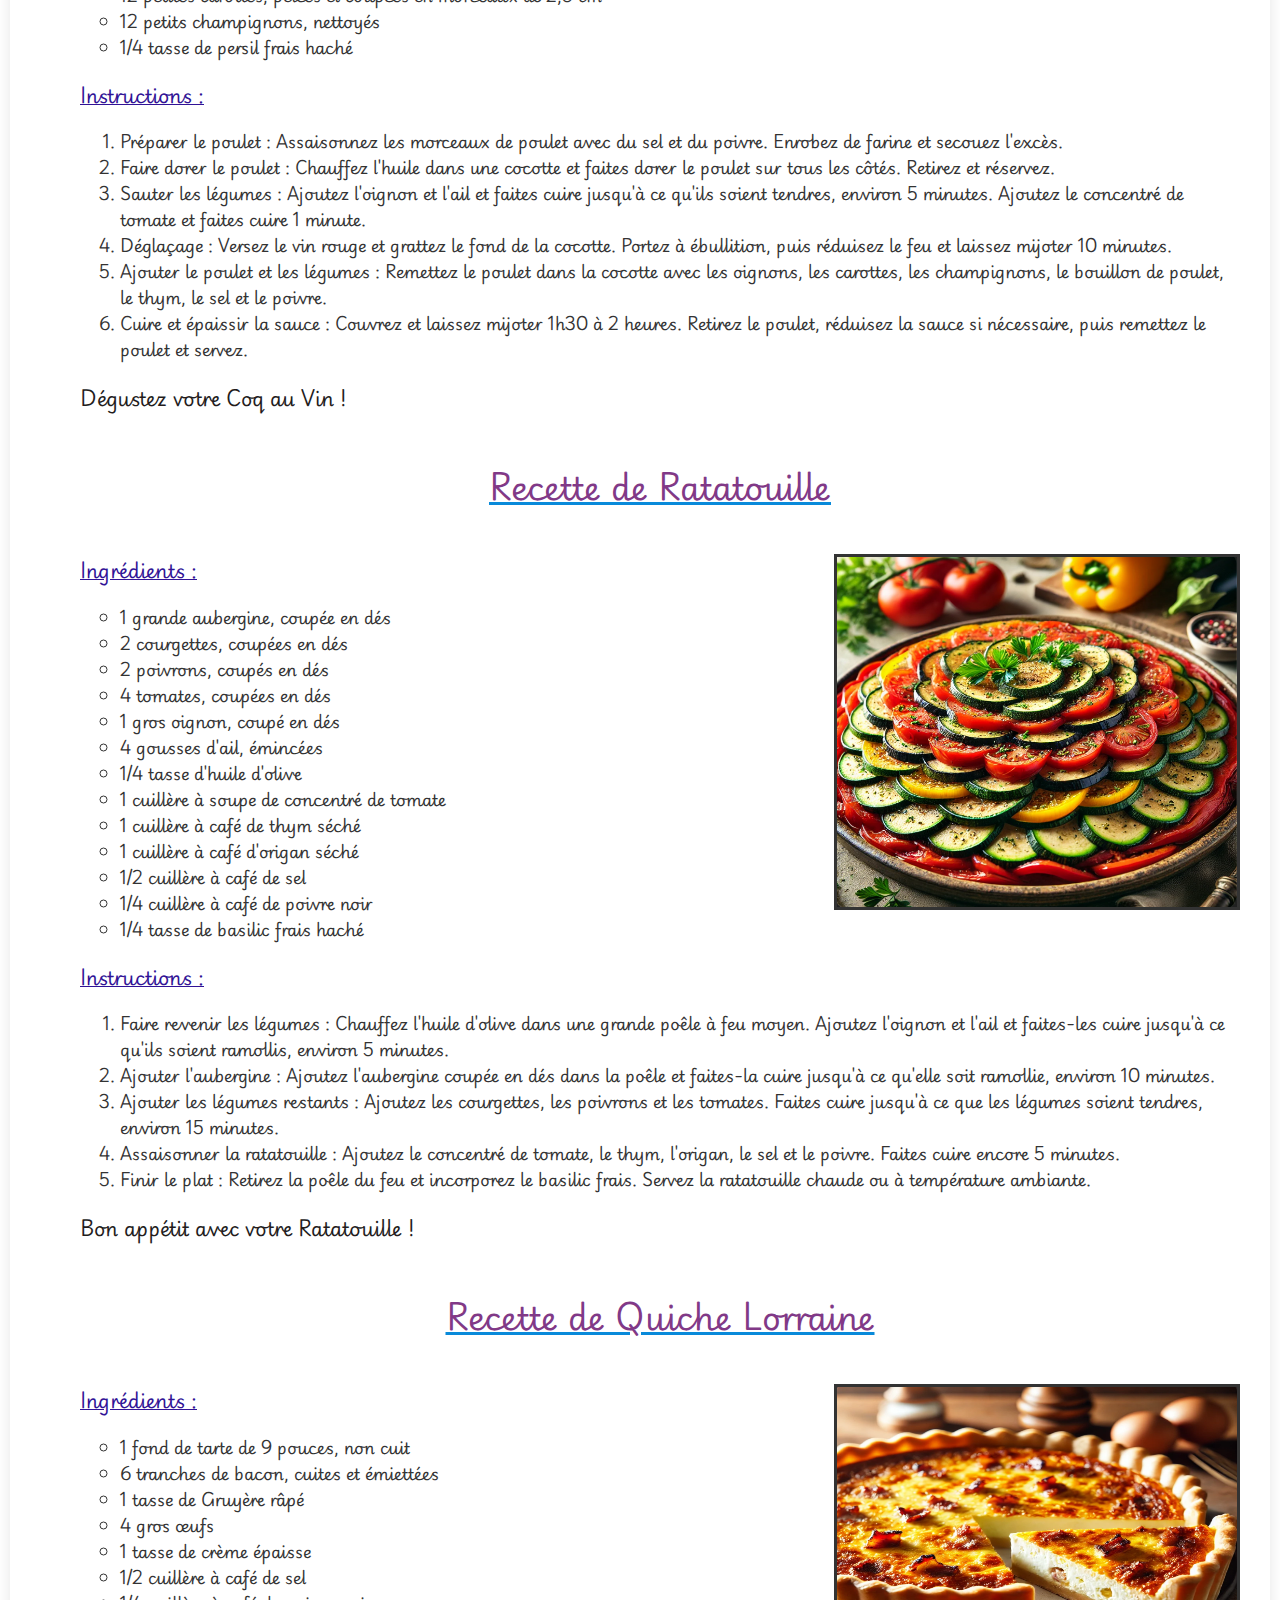
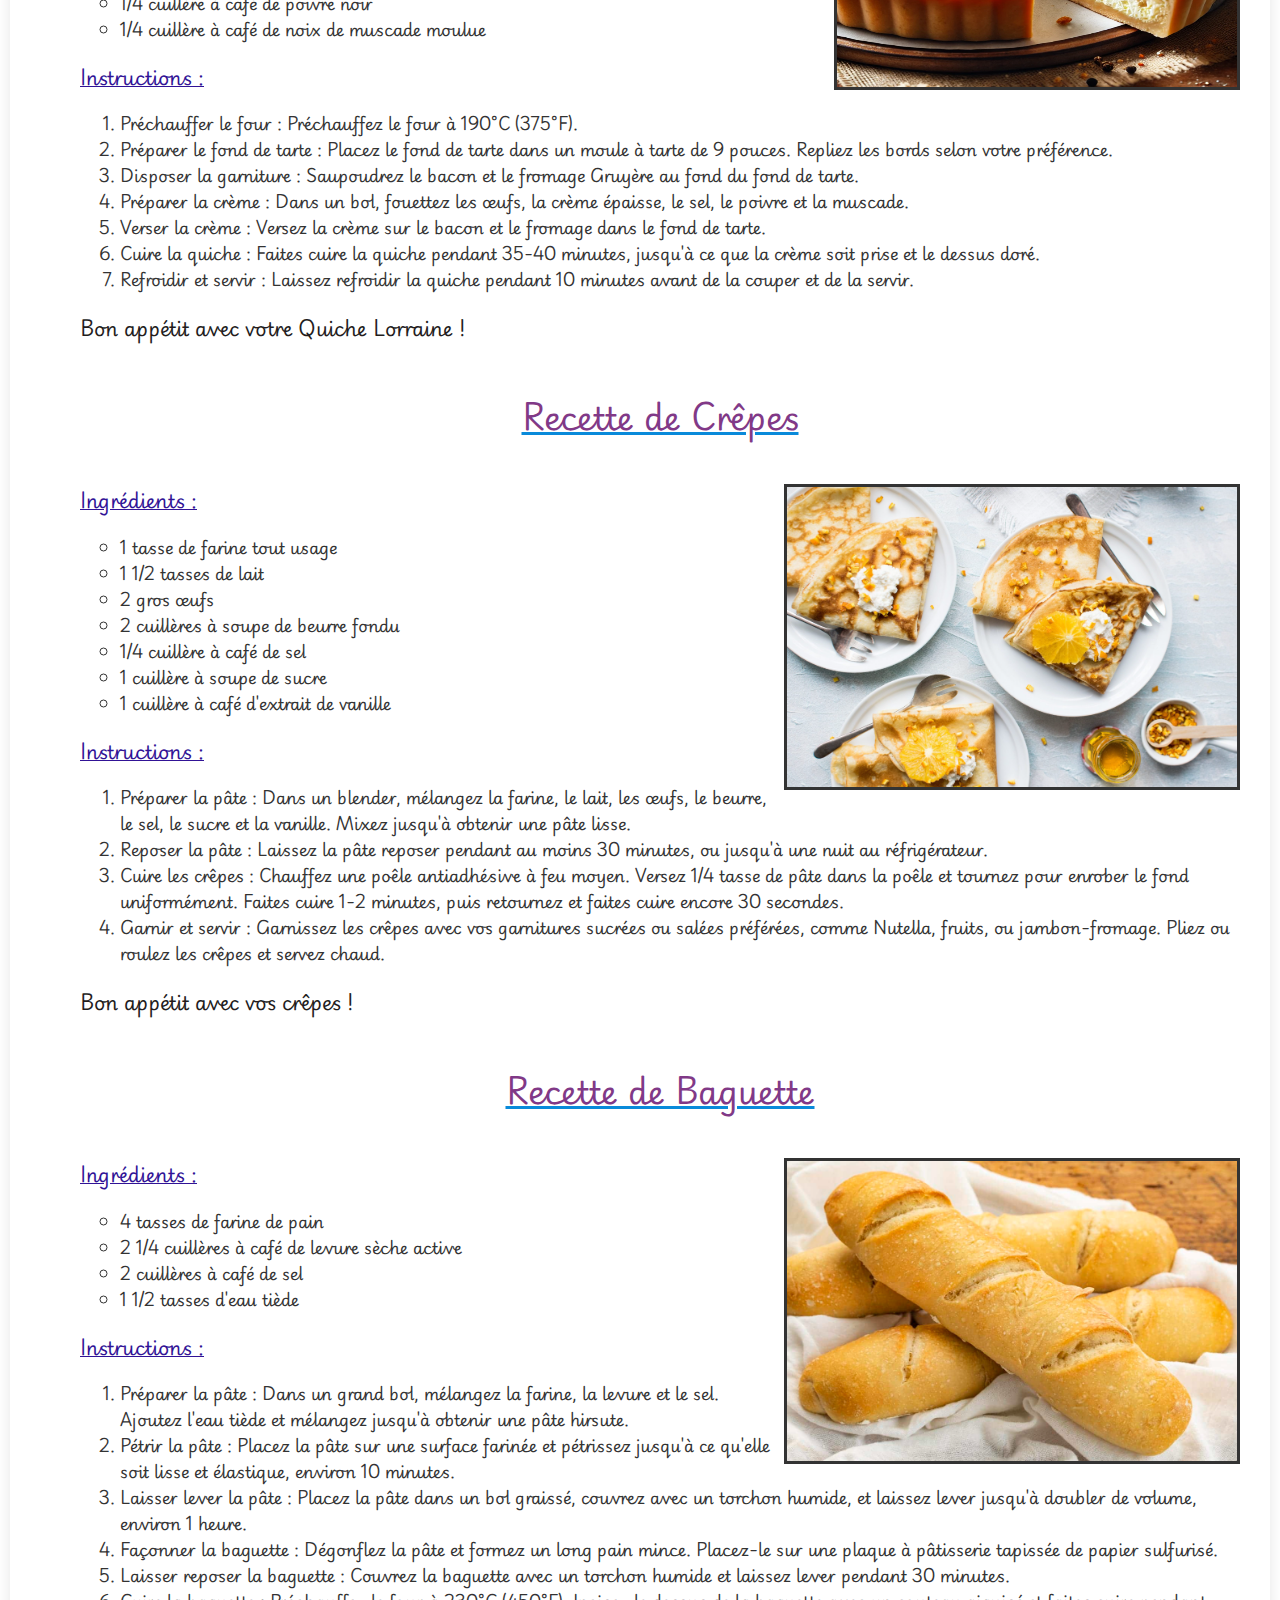
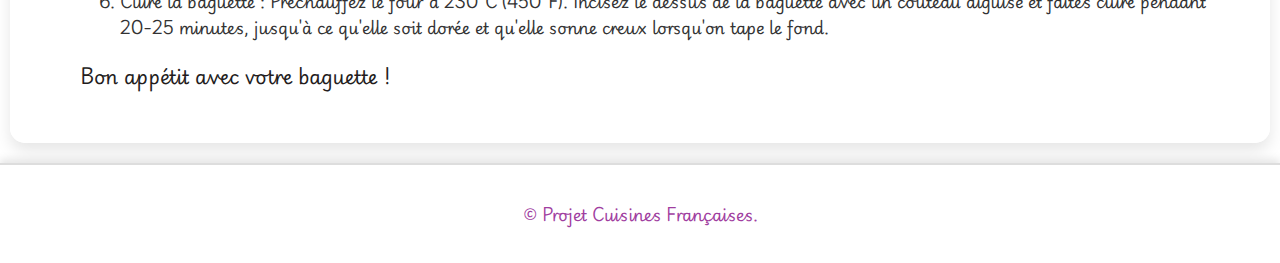
==== commit 53694f70: "updated assets path in html,css,javascript" ====
--- a/recipes.html
+++ b/recipes.html
@@ -34,7 +34,7 @@
         <h2>Trouvez vos recettes de plats célèbres</h2>
 
         <h4>Recette de Croissant</h4>
-        <img src="croissant.jpg" alt="Croissant"
+        <img src="./assets/croissant.jpg" alt="Croissant"
             style="width:450px; height:300px; float:right; border: medium solid;">
         <h3>Ingrédients :</h3>
 
@@ -66,7 +66,7 @@
             <p>Dégustez vos croissants faits maison !</p>
 
             <h4>Recette de Coq au Vin</h4>
-            <img src="coq-au-vin.jpg" alt="Coq au Vin"
+            <img src="./assets/coq-au-vin.jpg" alt="Coq au Vin"
                 style="width:400px; height:350px; float:right; border: medium solid;">
             <h3>Ingrédients :</h3>
             <ul>
@@ -107,7 +107,7 @@
             <p>Dégustez votre Coq au Vin !</p>
 
             <h4>Recette de Ratatouille</h4>
-            <img src="ratatouille.jpg" alt="Ratatouille"
+            <img src="./assets/ratatouille.jpg" alt="Ratatouille"
                 style="width:400px;height:350px;float:right; border: medium solid;">
             <h3>Ingrédients :</h3>
             <ul>
@@ -145,7 +145,7 @@
             <p>Bon appétit avec votre Ratatouille !</p>
 
             <h4>Recette de Quiche Lorraine</h4>
-            <img src="quiche-lorraine.jpg" alt="Quiche Lorraine"
+            <img src="./assets/quiche-lorraine.jpg" alt="Quiche Lorraine"
                 style="width:400px;height:300px;float:right; border: medium solid;">
             <h3>Ingrédients :</h3>
 
@@ -180,7 +180,7 @@
             <p>Bon appétit avec votre Quiche Lorraine !</p>
 
             <h4>Recette de Crêpes</h4>
-            <img src="crepes.jpg" alt="Crêpes"
+            <img src="./assets/crepes.jpg" alt="Crêpes"
                 style="width:450px;height:300px;float:right; border: medium solid;">
             <h3>Ingrédients :</h3>
 
@@ -211,7 +211,7 @@
             <p>Bon appétit avec vos crêpes !</p>
 
             <h4>Recette de Baguette</h4>
-            <img src="baguette.jpg" alt="Baguette"
+            <img src="./assets/baguette.jpg" alt="Baguette"
                 style="width:450px;height:300px;float:right; border: medium solid;">
             <h3>Ingrédients :</h3>
 
@@ -252,4 +252,4 @@
     <script src="script.js"></script>
 </body>
 
-</html>
+</html>--- a/style.css
+++ b/style.css
@@ -1,6 +1,6 @@
 /* General Style */
 body {
-    background-image: url('./Assets/image.png');
+    background-image: url('./assets/image.png');
     /* Add your background image here */
     background-size: cover;
     background-attachment: fixed;
